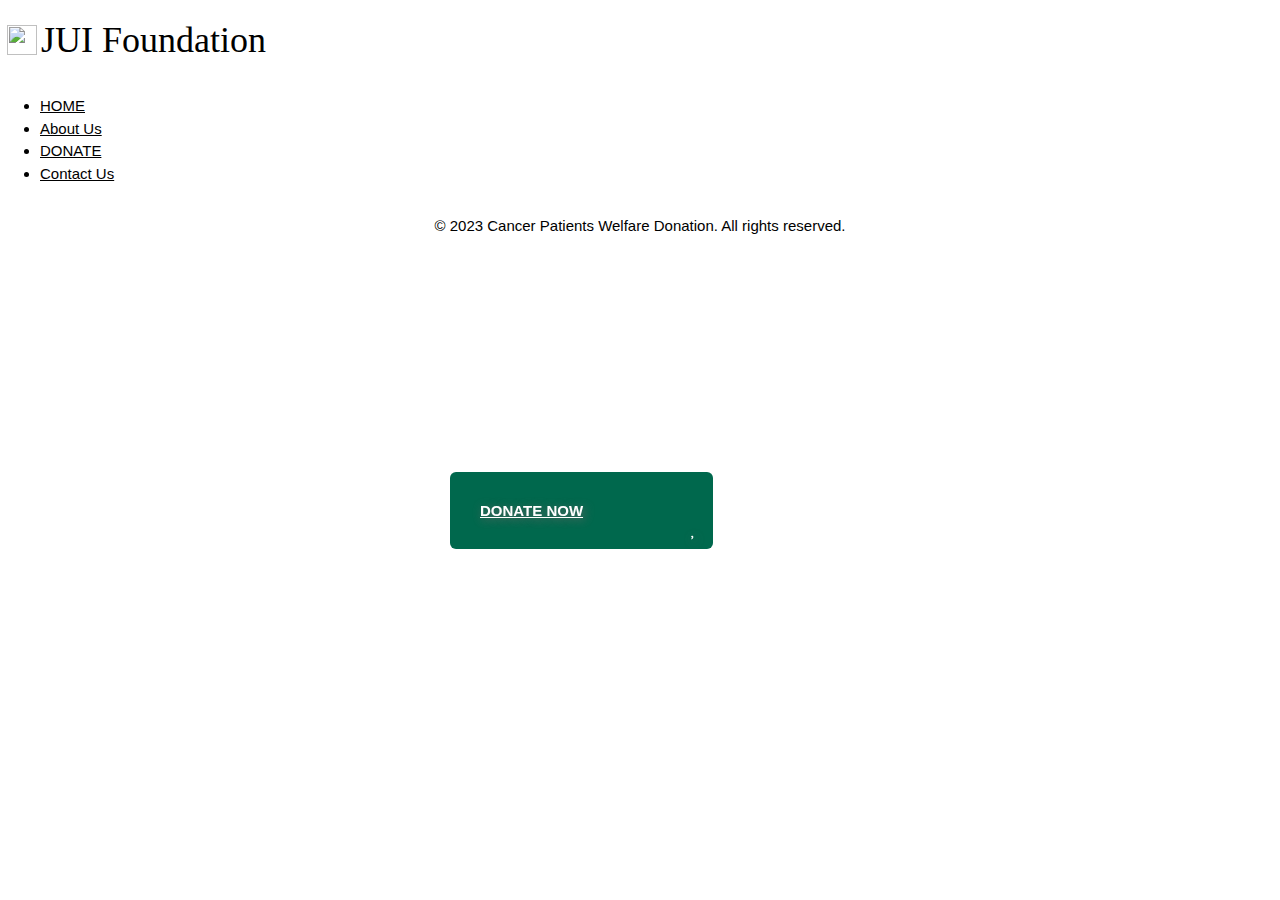
==== index.html @ 00463177 "Added index.html" ====
<!DOCTYPE html>
<html>
<head>
  <title>Cancer Patients Welfare Donation</title>
  <link rel="stylesheet" href="https://www.w3schools.com/w3css/4/w3.css">
  <link rel="stylesheet" type="text/css" href="stylish.css" >
 <style>
  body {
    background-image: url('Canna.jpg');
    background-size: cover;
    background-repeat: no-repeat;
    background-position: center;
    font-family: Arial, sans-serif;
}
footer{
  display: table;
  text-align: center;
  margin-left: auto;
  margin-right: auto;
}
h1{
  font-family:Cambria, Cochin, Georgia, Times, 'Times New Roman', serif ;
}
.donate {
  background: #00684d;
  background: -webkit-linear-gradient(top, transparent 0%, rgba(0,0,0,0.4) 100%),
              -webkit-linear-gradient(left, lighten(#00684d, 15%) 0%, #00684d 50%, lighten(#00684d, 15%) 100%);
  background: linear-gradient(to bottom, transparent 0%, rgba(0,0,0,0.4) 100%),
              linear-gradient(to right, lighten(#74c1ac, 15%) 0%, #00684d 50%, lighten(#00684d, 15%) 100%);
  background-position: 0 0;
  background-size: 200% 100%;
  border-radius: 6px;
  color: #fff;
  padding: 30px 130px 30px 30px;
  text-shadow: 2px 2px 10px #696767;
  -webkit-transition: all 800ms;
  transition: all 800ms;
  
  &:after {
    border-left: 1px solid darken(#00684d, 5%);
    color: darken(#00684d, 10%);
    content: "\f004";
    font: 20px "FontAwesome";
    padding: 10px 0;
    padding-left: 15px;
    position: absolute;
    right: 16px;
    top: 7px;    
    -webkit-transition: all 600ms 200ms;
    transition: all 600ms 200ms;
  }
  
  &:hover {
    background-position: -100% 0;
    
    &:after {
      border-left: 1px solid lighten(#00684d, 5%);
      color: #fff;
      text-shadow: 0 0 10px #000;
    }
  }
}
.si{
font-size: 400px;

}
</style>

  
<body>
<header>
  <table><th>
 <td> <img src="logo.jpg" width="30px", height="30px"/></td>
 <td> <h1>JUI Foundation</h1></td></th></table>
</header>

<div id="abc">
  <nav>
      <ul>
          <li><a href="first.html">HOME</a></li>
          <li><a href="aboutus.html">About Us</a></li>
          <li><a href="first.html">DONATE</a></li>
          <li><a href="contact.html">Contact Us</a></li>
      </ul>
  </nav>
</div>
<div style="position:fixed; left:450px; top:500px;">
  <a href="PAY.HTML" class="donate" class="si"><b>DONATE NOW</b></a></div>
  
  <footer>
   <center> <p>&copy; 2023 Cancer Patients Welfare Donation. All rights reserved.</p></center>
  </footer>
</body>
</html>
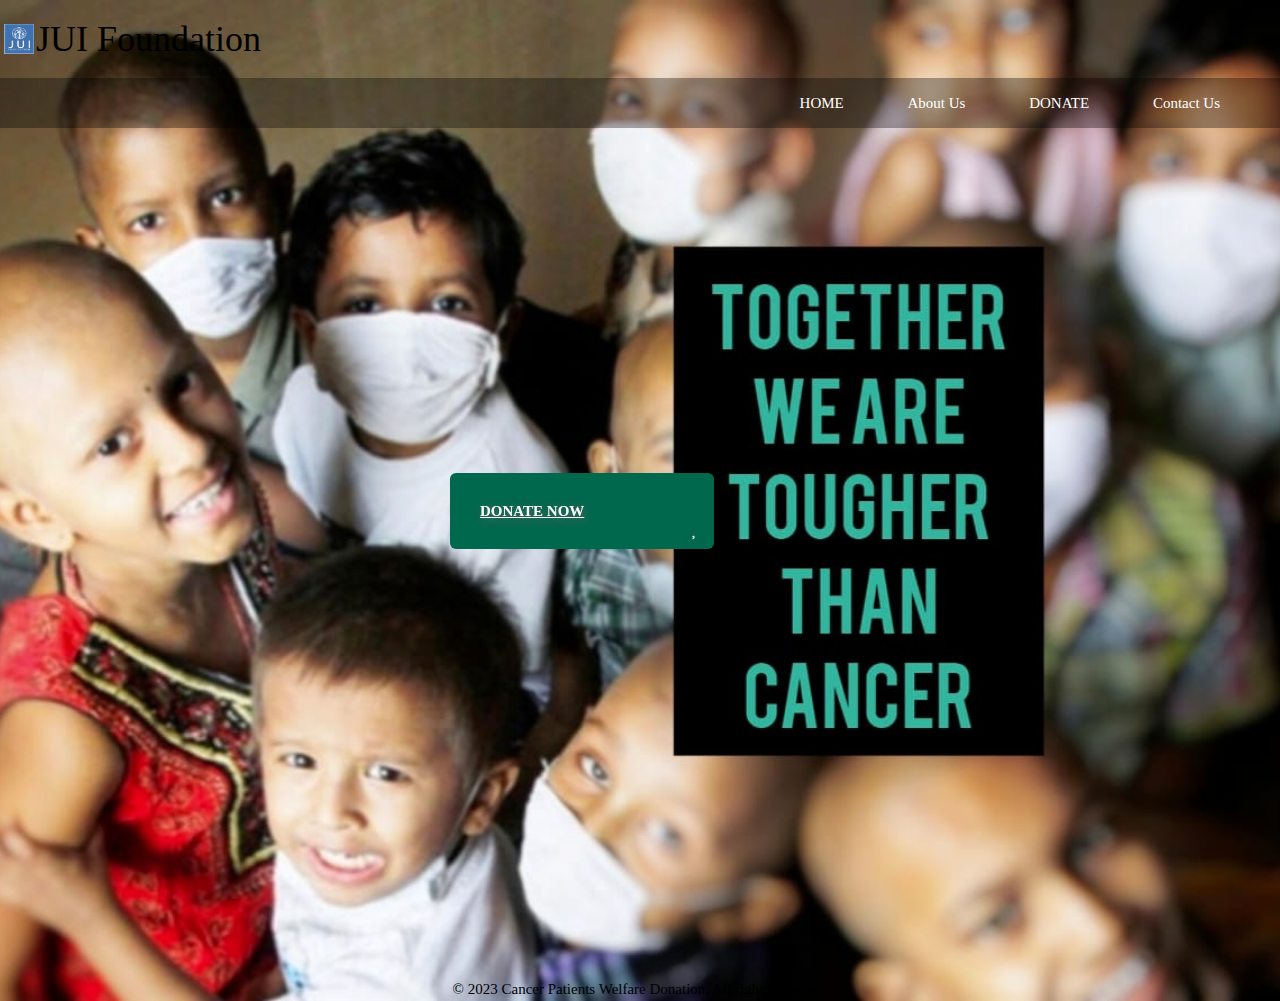
==== commit 09b2c6e3: "Update index.html" ====
--- a/index.html
+++ b/index.html
@@ -77,18 +77,18 @@
 <div id="abc">
   <nav>
       <ul>
-          <li><a href="first.html">HOME</a></li>
+          <li><a href="index.html">HOME</a></li>
           <li><a href="aboutus.html">About Us</a></li>
-          <li><a href="first.html">DONATE</a></li>
+          <li><a href="payment.html">DONATE</a></li>
           <li><a href="contact.html">Contact Us</a></li>
       </ul>
   </nav>
 </div>
 <div style="position:fixed; left:450px; top:500px;">
-  <a href="PAY.HTML" class="donate" class="si"><b>DONATE NOW</b></a></div>
+  <a href="payment.html" class="donate" class="si"><b>DONATE NOW</b></a></div>
   
   <footer>
    <center> <p>&copy; 2023 Cancer Patients Welfare Donation. All rights reserved.</p></center>
   </footer>
 </body>
-</html>+</html>
--- a/stylish.css
+++ b/stylish.css
@@ -0,0 +1,49 @@
+*{
+    margin:0;
+    padding:0;
+    font-family:verdana;
+  }
+  #abc{
+    width:100%;
+    height:100vh;
+    background-image: url(img2.jpg);
+    background-size: cover;
+  }
+  nav{
+    width: 100%;
+    height: 50px;
+    background-color: #0005;
+    line-height: 50px;
+  }
+  nav ul{
+    float: right;
+    margin-right: 30px;
+  }
+  nav ul li{
+    list-style-type: none;
+    display: inline-block;
+    transition: 0.7s all;
+  }
+  nav ul li:hover{
+    background-color:#088;
+  }
+  nav ul li a{
+    text-decoration: none;
+    color: #fff;
+    padding: 30px;
+  }
+  .sect{
+    border-width: 0;
+  }
+  .para{
+    background-image: white;
+  }
+  .containers {
+    display: flex;
+    align-items: center;
+    justify-content: center;
+    height: 100vh;
+    width: 50%;
+    color: white;
+    font-size: 24px;
+ }
